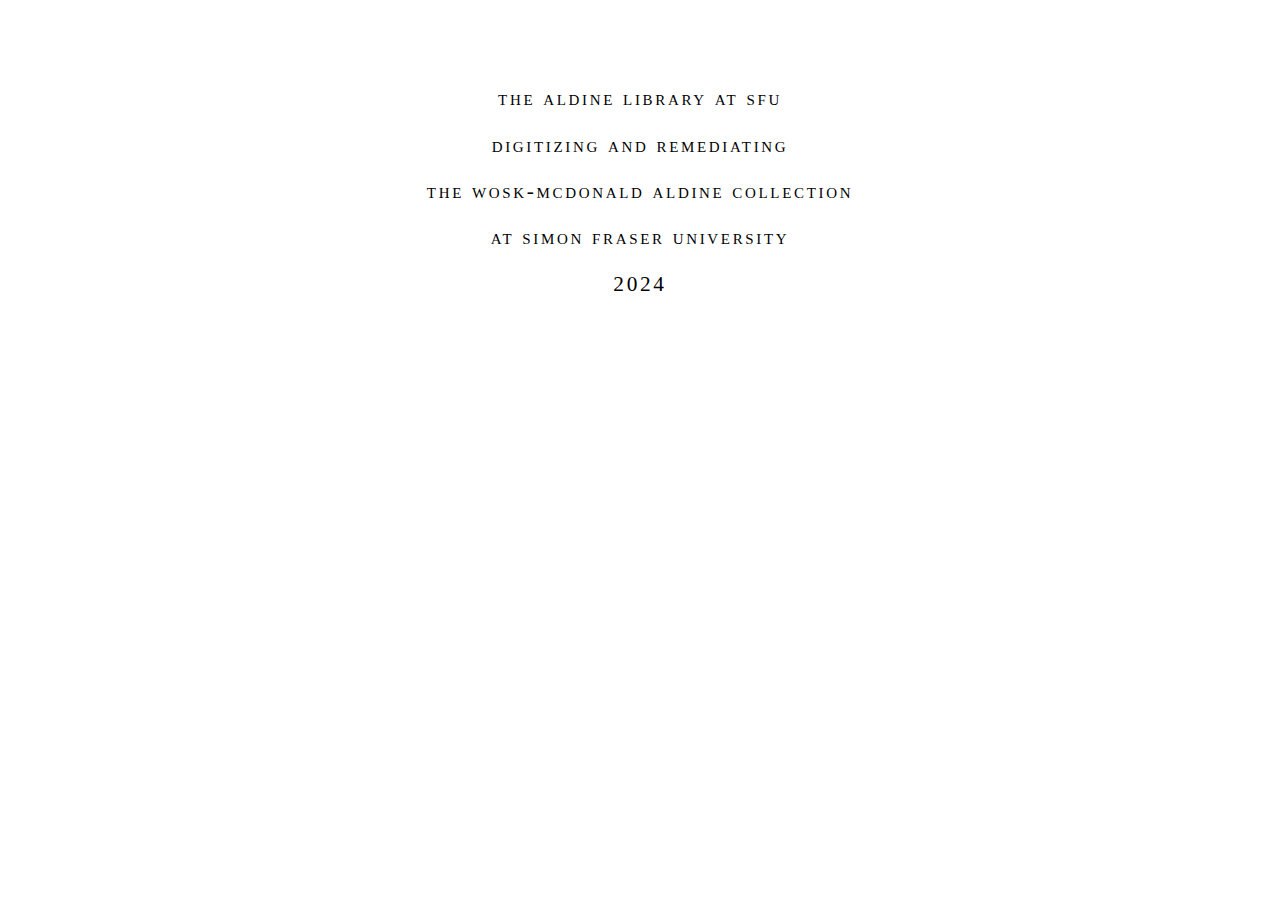
==== index.html @ 79a9fc44 "provisional homepage" ====
<!DOCTYPE html>
<html xmlns="http://www.w3.org/1999/xhtml" lang="" xml:lang="">
<head>
  <meta charset="utf-8" />
  <meta name="generator" content="pandoc" />
  <meta name="viewport" content="width=device-width, initial-scale=1.0, user-scalable=yes" />
  <title>The Aldine Library at SFU</title>
  <style>
    code{white-space: pre-wrap;}
    span.smallcaps{font-variant: small-caps;}
    div.columns{display: flex; gap: min(4vw, 1.5em);}
    div.column{flex: auto; overflow-x: auto;}
    div.hanging-indent{margin-left: 1.5em; text-indent: -1.5em;}
    /* The extra [class] is a hack that increases specificity enough to
       override a similar rule in reveal.js */
    ul.task-list[class]{list-style: none;}
    ul.task-list li input[type="checkbox"] {
      font-size: inherit;
      width: 0.8em;
      margin: 0 0.8em 0.2em -1.6em;
      vertical-align: middle;
    }
    .display.math{display: block; text-align: center; margin: 0.5rem auto;}
  </style>
  <link rel="stylesheet" href="provisional.css" />
</head>
<body>
<header id="title-block-header">
<h1 class="title">The Aldine Library at SFU</h1>
</header>
<p>digitizing and remediating</p>
<p>The Wosk-McDonald Aldine Collection</p>
<p>at Simon Fraser University</p>
<p>2024</p>
</body>
</html>
---- provisional.css ----
@import url('https://fonts.googleapis.com/css2?family=EB+Garamond:ital,wght@0,400..800;1,400..800&display=swap')

nothing {} /*not sure why, but there's some conflict between the @import and the next piece... this is a buffer.*/


body { 
	text-align: center;
	padding-top: 4em;
}

h1, p {
	font-family: EB Garamond, tahoma;
	font-size: 16pt;
	font-weight: 400;
  font-optical-sizing: auto;	
	font-variant: small-caps;
	text-transform: lowercase;
	letter-spacing: 2pt;
	font-variant-numeric: oldstyle-nums;
}
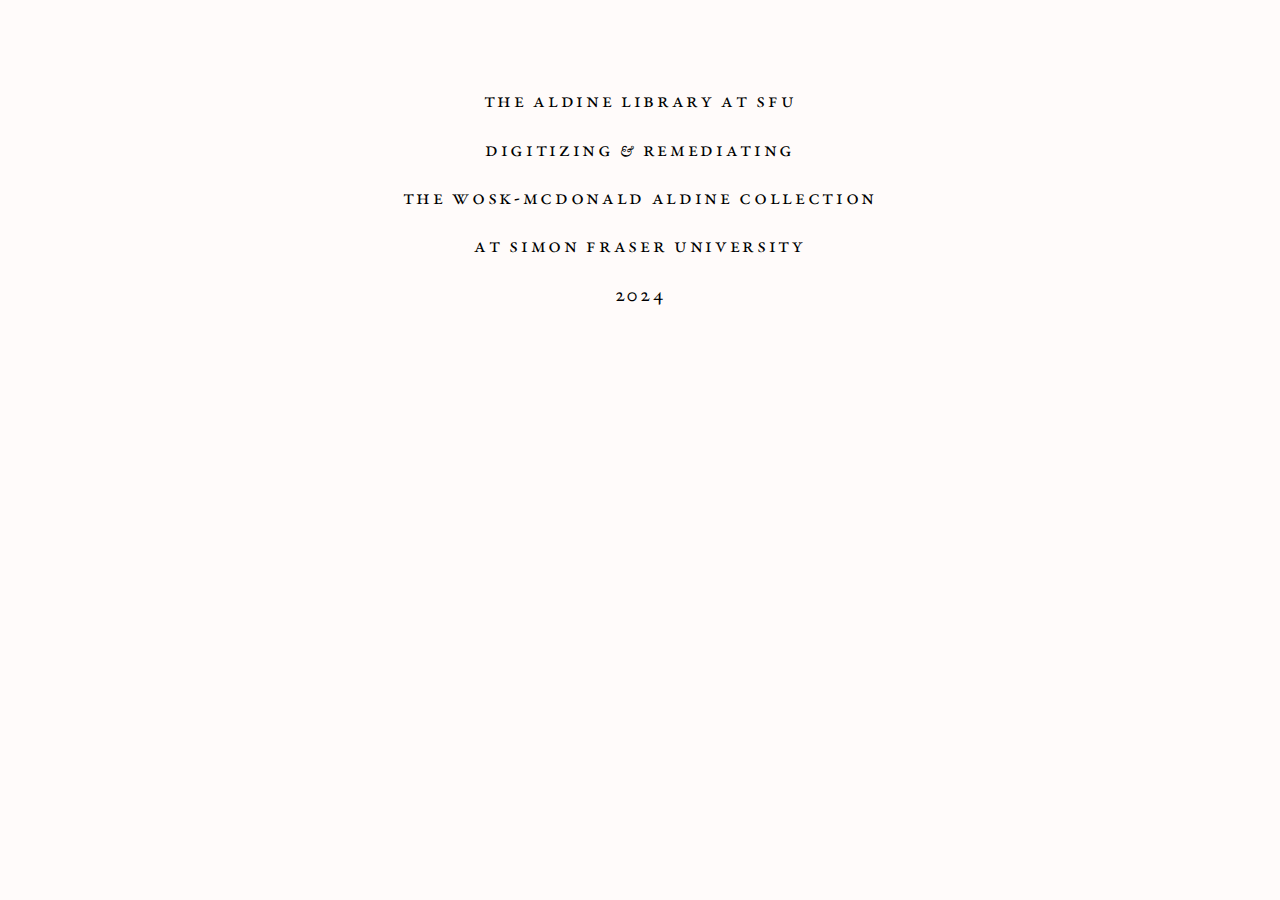
==== commit 74263463: "webfonts!" ====
--- a/index.html
+++ b/index.html
@@ -21,6 +21,7 @@
       vertical-align: middle;
     }
     .display.math{display: block; text-align: center; margin: 0.5rem auto;}
+
   </style>
   <link rel="stylesheet" href="provisional.css" />
 </head>
@@ -28,7 +29,7 @@
 <header id="title-block-header">
 <h1 class="title">The Aldine Library at SFU</h1>
 </header>
-<p>digitizing and remediating</p>
+<p>digitizing <i>&</i> remediating</p>
 <p>The Wosk-McDonald Aldine Collection</p>
 <p>at Simon Fraser University</p>
 <p>2024</p>
--- a/provisional.css
+++ b/provisional.css
@@ -1,15 +1,26 @@
-@import url('https://fonts.googleapis.com/css2?family=EB+Garamond:ital,wght@0,400..800;1,400..800&display=swap')
+@font-face {
+  font-family: "EBGaramond";
+  font-weight: NUMERIC_RANGE_LOW_TO_HIGH;
+  src: url("EBGaramond-VariableFont_wght.ttf") format('truetype');
+/*  THERE WILL HAVE TO BE MORE. THIS IS MINIMAL.*/
+}
+@font-face {
+  font-family: "EBGaramond-Italic";
+  font-weight: NUMERIC_RANGE_LOW_TO_HIGH;
+  src: url("EBGaramond-Italic-VariableFont_wght.ttf") format('truetype');
+/*  THERE WILL HAVE TO BE MORE. THIS IS MINIMAL.*/
+}
 
-nothing {} /*not sure why, but there's some conflict between the @import and the next piece... this is a buffer.*/
-
+i, em {font-family: EBGaramond-Italic, tahoma; }
 
 body { 
 	text-align: center;
 	padding-top: 4em;
+	background-color: #fffbfa;
 }
 
 h1, p {
-	font-family: EB Garamond, tahoma;
+	font-family: EBGaramond, tahoma;
 	font-size: 16pt;
 	font-weight: 400;
   font-optical-sizing: auto;	
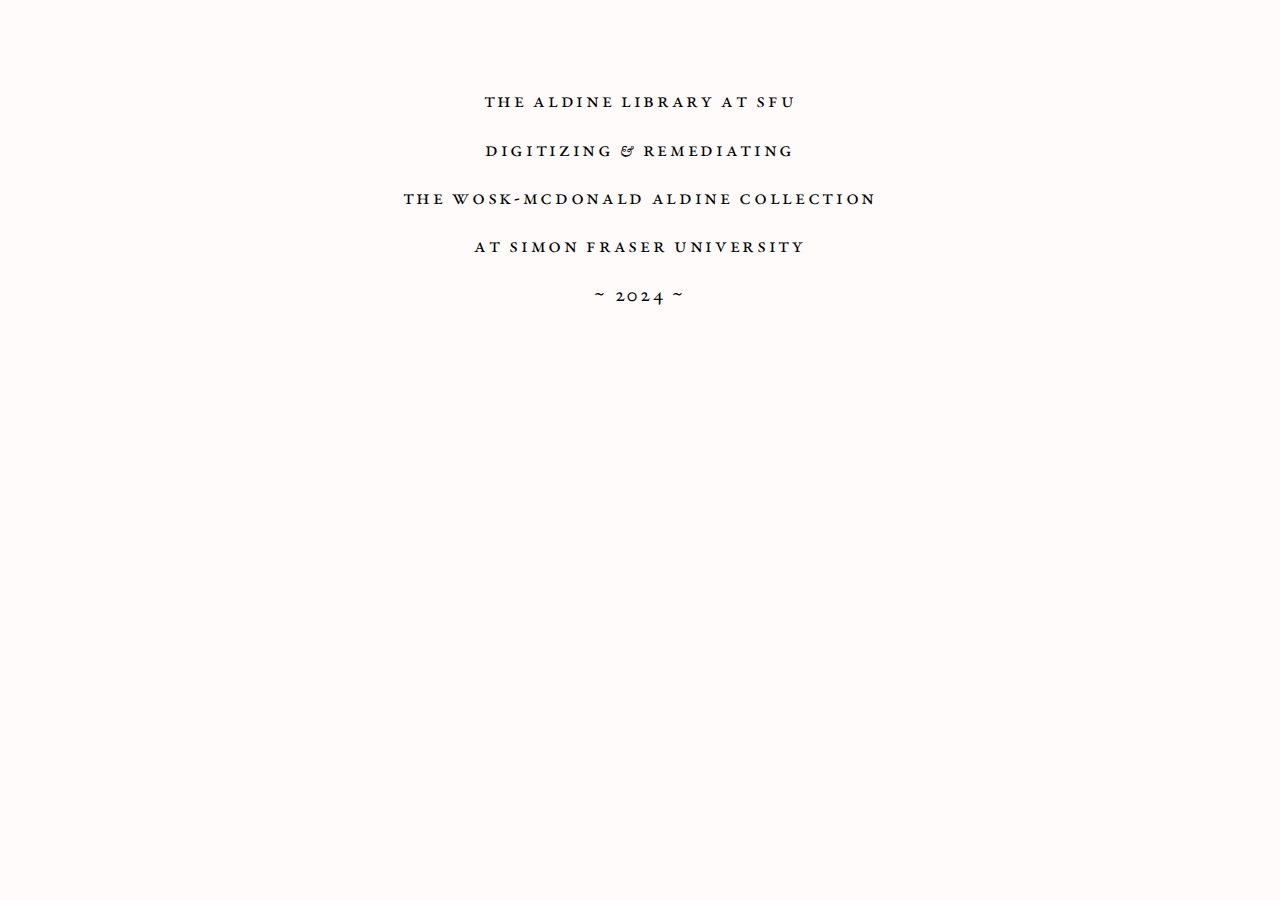
==== commit ebb66fa0: "test push for deployment" ====
--- a/index.html
+++ b/index.html
@@ -21,7 +21,6 @@
       vertical-align: middle;
     }
     .display.math{display: block; text-align: center; margin: 0.5rem auto;}
-
   </style>
   <link rel="stylesheet" href="provisional.css" />
 </head>
@@ -29,9 +28,9 @@
 <header id="title-block-header">
 <h1 class="title">The Aldine Library at SFU</h1>
 </header>
-<p>digitizing <i>&</i> remediating</p>
+<p>digitizing <em>&amp;</em> remediating</p>
 <p>The Wosk-McDonald Aldine Collection</p>
 <p>at Simon Fraser University</p>
-<p>2024</p>
+<p>~ 2024 ~</p>
 </body>
 </html>
